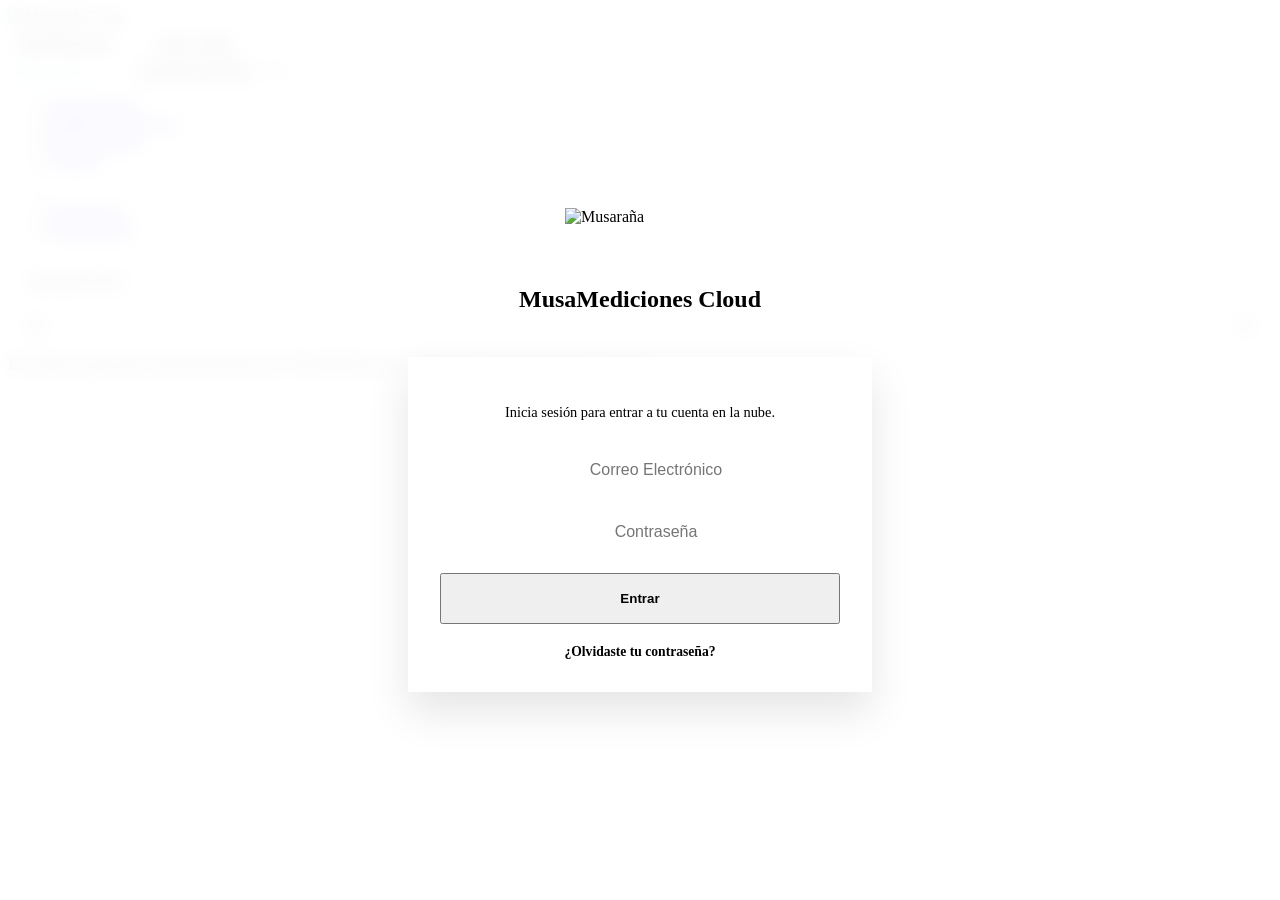
==== index.html @ 6845bec0 "Add files via upload" ====
<!DOCTYPE html>
<html lang="es">
<head>
    <meta charset="UTF-8">
    <meta name="viewport" content="width=device-width, initial-scale=1.0">
    <title>MusaMediciones | Musaraña Gestión de Museos</title>
    
    <script>
        // CAPTURADOR GLOBAL DE ERRORES para mostrar en pantalla
        window.onerror = function(msg, url, line) {
            setTimeout(() => {
                const errDiv = document.getElementById('login-error');
                if (errDiv) {
                    errDiv.style.display = 'block';
                    errDiv.innerHTML += `<br><span style="font-size:10px;color:black;">ERR: ${msg} <br> ${url}:${line}</span>`;
                } else {
                    alert("ERR: " + msg);
                }
            }, 500);
            return false;
        };
        window.onclick = function(e) {
            if(e.target && e.target.id === 'btn-login') {
                if(!window.app) alert("app.js NO ha cargado correctamente.");
                else if(!window.firebase) alert("Firebase NO ha cargado.");
            }
        };
    </script>
    
    <!-- Fonts: Inter -->
    <link rel="preconnect" href="https://fonts.googleapis.com">
    <link rel="preconnect" href="https://fonts.gstatic.com" crossorigin>
    <link href="https://fonts.googleapis.com/css2?family=Inter:wght@300;400;500;600;700;800&family=JetBrains+Mono&display=swap" rel="stylesheet">
    
    <!-- Icons: Lucide -->
    <script src="https://unpkg.com/lucide@latest"></script>
    <link rel="icon" type="image/png" href="assets/logo.png">
    
    <!-- Styles -->
    <link rel="stylesheet" href="css/style.css">
    <style>
        @page {
            size: A4;
            margin: 20mm;
        }

        @media print {
            body { 
                background: white !important;
                color: black !important;
                font-family: 'Inter', sans-serif;
                font-size: 10pt;
            }
            .background-blobs, aside, .user-actions, .price-library, 
            #btn-save, #btn-export-excel, #btn-new-project-quick, 
            #add-measurement-btn, .add-item-btn, .chapter-actions,
            #measurement-panel, .ignore-print, #project-meta-editor {
                display: none !important;
            }

            #app {
                display: block !important;
                grid-template-columns: 1fr !important;
            }
            
            header {
                display: none !important;
            }

            main {
                padding: 0 !important;
                margin: 0 !important;
                overflow: visible !important;
            }

            .view-container {
                display: block !important;
            }

            .glass {
                background: white !important;
                box-shadow: none !important;
                border: none !important;
            }

            /* Report Sections */
            .print-section {
                page-break-before: always;
                display: block !important;
            }
            .print-section:first-child {
                page-break-before: auto;
            }

            /* Professional Header (Matching Screenshot) */
            .print-header {
                display: block !important;
                margin-bottom: 40px;
                padding-bottom: 20px;
                text-transform: uppercase;
            }
            .print-header-title {
                font-size: 14pt;
                font-weight: 800;
                margin-bottom: 25px;
            }
            .print-header-item {
                display: flex;
                gap: 15px;
                margin-bottom: 8px;
                font-size: 9pt;
            }
            .print-header-label {
                width: 120px;
                font-weight: 700;
            }

            /* Summary Page */
            .summary-table {
                width: 100%;
                border-collapse: collapse;
                margin-bottom: 30px;
            }
            .summary-table th, .summary-table td {
                padding: 10px 0;
                text-align: right;
            }
            .summary-table td.desc {
                text-align: left;
                text-transform: uppercase;
            }

            /* Certification */
            .certification-text {
                margin: 40px 0;
                line-height: 1.8;
                font-weight: 600;
                text-transform: uppercase;
            }
            .signature-block {
                margin-top: 60px;
                text-align: right;
            }

            footer.print-footer {
                display: block !important;
                position: fixed;
                bottom: 10mm;
                left: 20mm;
                right: 20mm;
                border-top: 1px solid #ddd;
                padding-top: 5mm;
                font-size: 7pt;
                color: #666;
                text-align: center;
            }
            .page-number:after { content: counter(page); }
        }

        .print-only, .print-section { display: none; }
    </style>
</head>
<body>
    <div class="background-blobs">
        <div class="blob blob-1"></div>
        <div class="blob blob-2"></div>
    </div>

    <div id="app">
        <header class="glass">
            <div class="logo-container">
                <img src="assets/logo.png" alt="Musaraña Logo" class="header-logo-img">
            </div>
            <div class="project-info" style="display: flex; align-items: center; gap: 1rem;">
                <span id="current-project-name" contenteditable="true" style="font-weight: 700; color: var(--text-primary); font-size: 1.1rem; padding: 2px 8px; border-radius: 4px; border: 1px dashed transparent; transition: all 0.2s;">Sin Proyecto</span>
                <span id="total-budget-badge" class="glass" style="padding: 0.5rem 1.2rem; border-radius: 50px; font-size: 0.95rem; font-weight: 700; color: var(--primary);">
                    Total: <span id="project-total-val">0,00</span>€
                </span>
            </div>
            <div class="user-actions" style="display: flex; gap: 1rem;">
                <button id="btn-export-excel" class="btn-musa" style="background: white; color: #059669; border: 1px solid #dcfce7;">
                    Excel (.csv)
                </button>
                <button id="btn-new-project-quick" class="btn-musa" title="Nuevo Presupuesto" style="background: white; border: 1px solid var(--border); color: var(--text-secondary);">
                    <i data-lucide="plus" style="width: 18px;"></i>
                </button>
                <button id="btn-save" class="btn-musa">
                    Guardar Cambios
                </button>
                <button id="btn-logout" class="btn-musa" title="Cerrar Sesión" style="background: #fee2e2; border: 1px solid #fecaca; color: #b91c1c;">
                    <i data-lucide="log-out" style="width: 18px;"></i>
                </button>
            </div>
        </header>

        <aside class="glass">
            <nav id="sidebar-nav">
                <ul>
                    <li><a href="#portfolio" class="nav-item active" data-view="portfolio">
                        <i data-lucide="pie-chart"></i>
                        <span class="nav-text">Visión Global</span>
                    </a></li>
                    <li><a href="#dashboard" class="nav-item" data-view="dashboard">
                        <i data-lucide="layout-dashboard"></i>
                        <span class="nav-text">Dashboard Proyecto</span>
                    </a></li>
                    <li><a href="#projects" class="nav-item" data-view="projects">
                        <i data-lucide="folder-kanban"></i>
                        <span class="nav-text">Mis Proyectos</span>
                    </a></li>
                    <li><a href="#clients" class="nav-item" data-view="clients">
                        <i data-lucide="users"></i>
                        <span class="nav-text">Clientes</span>
                    </a></li>
                    <li><hr style="border: none; border-top: 1px solid var(--border); margin: 0.5rem 0;"></li>
                    <li><a href="#budget" class="nav-item" data-view="budget">
                        <i data-lucide="calculator"></i>
                        <span class="nav-text">Presupuesto</span>
                    </a></li>
                    <li><a href="#planning" class="nav-item" data-view="planning">
                        <i data-lucide="calendar-range"></i>
                        <span class="nav-text">Planificación</span>
                    </a></li>
                </ul>
            </nav>

            <div class="quick-stats" style="margin-top: auto; padding: 1.2rem; border-radius: var(--radius-lg); background: white; border: 1px solid var(--border);">
                <div style="font-size: 0.75rem; color: var(--text-muted); margin-bottom: 0.6rem; font-weight: 700; text-transform: uppercase;">Progreso PEM</div>
                <div style="height: 8px; background: #f1f5f9; border-radius: 4px; overflow: hidden; margin-bottom: 0.8rem;">
                    <div id="project-progress-bar" style="width: 35%; height: 100%; background: var(--primary);"></div>
                </div>
                <div style="display: flex; justify-content: space-between; font-size: 0.85rem; font-weight: 600;">
                    <span id="progress-text">0%</span>
                    <span id="project-total-reduced" style="color: var(--primary);">0€</span>
                </div>
            </div>
        </aside>

        <main id="main-content">
            <div id="view-portfolio" class="view-container"></div>
            <div id="view-dashboard" class="view-container" style="display: none;"></div>
            <div id="view-projects" class="view-container" style="display: none;"></div>
            <div id="view-clients" class="view-container" style="display: none;"></div>
            <div id="view-budget" class="view-container" style="display: none;"></div>
            <div id="view-planning" class="view-container" style="display: none;"></div>
            
            <!-- PRINT-ONLY SECTIONS -->
            <div id="print-detailed-report" class="print-section">
                <div class="print-header">
                    <div class="print-header-title">MEDICIONES Y PRESUPUESTO</div>
                    <div class="print-header-item"><div class="print-header-label">PROYECTO:</div><div id="p-project"></div></div>
                    <div class="print-header-item"><div class="print-header-label">SITUACION:</div><div id="p-situation"></div></div>
                    <div class="print-header-item"><div class="print-header-label">PROPIEDAD:</div><div id="p-property"></div></div>
                    <div class="print-header-item"><div class="print-header-label">MUSEOLOGO:</div><div id="p-author"></div></div>
                    <div class="print-header-item"><div class="print-header-label">LOCALIDAD:</div><div id="p-location"></div></div>
                </div>
                <div id="print-tree-root"></div>
            </div>

            <div id="print-summary-report" class="print-section">
                <div class="print-header">
                    <div class="print-header-title">RESUMEN DE PRESUPUESTO</div>
                </div>
                <div id="print-summary-root"></div>
                
                <div class="certification-text" style="margin-top: 50px;">
                    Asciende el presente documento a la expresada cantidad de<br>
                    <span id="txt-amount-words" style="font-weight: 800;"></span> (<span id="txt-amount-numeric"></span> EUROS)
                </div>
                
                <div class="signature-block">
                    <div id="p-signature-location" style="margin-bottom: 20px;"></div>
                    <div id="p-signature-title" style="font-weight: 700;"></div>
                    <div id="p-signature-name"></div>
                </div>
            </div>
        </main>
    </div>

    <footer class="print-footer">
        Documento generado automáticamente por MusaMediciones | Musaraña Gestión de Museos | Página <span class="page-number"></span>
    </footer>

    <!-- Login Overlay -->
    <div id="login-overlay" style="position: fixed; inset: 0; background: rgba(255,255,255,0.9); backdrop-filter: blur(10px); z-index: 10000; display: flex; align-items: center; justify-content: center; flex-direction: column; gap: 1.5rem; animation: fadeIn 0.3s ease;">
        <img src="assets/logo.png" alt="Musaraña" style="width: 150px; margin-bottom: 1rem;">
        <h2 style="font-weight: 800; color: var(--primary);">MusaMediciones Cloud</h2>
        <div style="background: white; padding: 2rem; border-radius: var(--radius-xl); box-shadow: 0 20px 40px rgba(0,0,0,0.1); width: 100%; max-width: 400px; text-align: center;">
            <p style="color: var(--text-muted); margin-bottom: 1.5rem; font-size: 0.9rem;">Inicia sesión para entrar a tu cuenta en la nube.</p>
            
            <input type="email" id="login-email" placeholder="Correo Electrónico" style="width: 100%; padding: 1rem; border-radius: 8px; border: 1px solid var(--border); margin-bottom: 0.8rem; font-size: 1rem; text-align: center;">
            
            <div id="login-hint" style="font-size: 0.75rem; color: var(--text-muted); margin-top: -0.4rem; margin-bottom: 0.8rem; display: none; line-height: 1.4; padding: 0.6rem; border-radius: 8px; background: #f8fafc; border: 1px solid var(--border); text-align: left;"></div>
            
            <input type="password" id="login-key" placeholder="Contraseña" style="width: 100%; padding: 1rem; border-radius: 8px; border: 1px solid var(--border); margin-bottom: 1rem; font-size: 1rem; text-align: center;">
            
            <button id="btn-login" onclick="window.emergencyLogin()" class="btn-musa" style="width: 100%; padding: 1rem; font-weight: 600;">Entrar</button>
            
            <div style="margin-top: 1.2rem; display: flex; flex-direction: column; gap: 0.5rem; align-items: center;">
                <a id="btn-reset-password" href="#" onclick="event.preventDefault(); window.emergencyPasswordReset()" style="color: var(--primary); font-size: 0.85rem; text-decoration: none; font-weight: 600; transition: opacity 0.2s;" onmouseover="this.style.opacity=0.8" onmouseout="this.style.opacity=1">¿Olvidaste tu contraseña?</a>
            </div>

            <div id="login-error" style="color: #ef4444; font-size: 0.8rem; margin-top: 1rem; display: none;">Clave incorrecta. Inténtalo de nuevo.</div>
        </div>
    </div>

    <!-- Scripts -->
    <script src="js/firebase-config.js?v=4"></script>
    <script type="module">
        console.log("MusaApp: Iniciando carga de Firebase SDK...");
        import { initializeApp } from "https://www.gstatic.com/firebasejs/9.23.0/firebase-app.js";
        import { getAuth, signInWithEmailAndPassword, onAuthStateChanged, signOut, sendPasswordResetEmail } from "https://www.gstatic.com/firebasejs/9.23.0/firebase-auth.js";
        import { getFirestore, collection, addDoc, getDocs, doc, setDoc, deleteDoc, query, where, onSnapshot } from "https://www.gstatic.com/firebasejs/9.23.0/firebase-firestore.js";
        window.firebase = { initializeApp, getAuth, signInWithEmailAndPassword, onAuthStateChanged, signOut, sendPasswordResetEmail, getFirestore, collection, addDoc, getDocs, doc, setDoc, deleteDoc, query, where, onSnapshot };
        console.log("MusaApp: Firebase SDK cargado correctamente.");

        // Intentar recuperar el último email guardado por Firebase en IndexedDB
        async function getSavedEmail() {
            return new Promise((resolve) => {
                try {
                    const req = indexedDB.open("firebaseLocalStorageDb");
                    req.onerror = () => resolve(null);
                    req.onsuccess = () => {
                        const db = req.result;
                        if (!db.objectStoreNames.contains("firebaseLocalStorage")) {
                            resolve(null);
                            return;
                        }
                        const tx = db.transaction(["firebaseLocalStorage"], "readonly");
                        const store = tx.objectStore("firebaseLocalStorage");
                        const getAllReq = store.getAll();
                        getAllReq.onsuccess = () => {
                            const data = getAllReq.result;
                            if (data && data.length > 0) {
                                for (const item of data) {
                                    if (item && item.value && item.value.email) {
                                        resolve(item.value.email);
                                        return;
                                    }
                                }
                            }
                            resolve(null);
                        };
                        getAllReq.onerror = () => resolve(null);
                    };
                } catch (e) {
                    resolve(null);
                }
            });
        }

        // Pre-cargar el último correo si existe
        document.addEventListener("DOMContentLoaded", async () => {
            setTimeout(async () => {
                const emailInput = document.getElementById('login-email');
                if (emailInput) {
                    const savedEmail = await getSavedEmail();
                    if (savedEmail) {
                        emailInput.value = savedEmail;
                        const hintDiv = document.getElementById('login-hint');
                        if (hintDiv) {
                            hintDiv.style.display = 'block';
                            hintDiv.innerHTML = `💡 <strong>Sugerencia:</strong> Tu última sesión activa fue con <strong style="color: var(--primary);">${savedEmail}</strong>.`;
                        }
                    }
                }
            }, 500);
        });

        window.emergencyLogin = async function() {
            console.log("MusaApp: BOTÓN PULSADO (Emergencia)");
            if (!window.firebase) { alert("Error: Firebase no ha cargado correctamente."); return; }
            if (!window.state) { alert("Error: El estado de la app (state.js) no está disponible."); return; }
            
            const email = document.getElementById('login-email').value.trim();
            const pass = document.getElementById('login-key').value.trim();
            
            if (!email || !pass) { alert("Por favor, introduce tu correo y contraseña."); return; }
            
            const btn = document.getElementById('btn-login');
            btn.disabled = true;
            btn.textContent = "Conectando...";

            try {
                if (!window.state.auth) window.state.initFirebaseAppOnly();
                const auth = window.state.auth;
                await window.firebase.signInWithEmailAndPassword(auth, email, pass);
                alert("¡Login con éxito! Entrando...");
                location.reload(); 
            } catch (e) {
                btn.disabled = false;
                btn.textContent = "Entrar";
                console.error("MusaApp: Error de emergencia:", e);
                alert("Error en el login: " + e.message);
            }
        };

        window.emergencyPasswordReset = async function() {
            const emailInput = document.getElementById('login-email');
            const email = emailInput.value.trim();
            if (!email) {
                alert("Por favor, introduce tu correo electrónico en el campo superior para enviarte el enlace de restablecimiento.");
                emailInput.focus();
                return;
            }
            
            if (!confirm(`¿Enviar un correo para restablecer la contraseña a: ${email}?`)) {
                return;
            }

            if (!window.firebase) { alert("Error: Firebase no ha cargado correctamente."); return; }
            if (!window.state) { alert("Error: El estado de la app (state.js) no está disponible."); return; }

            const btnReset = document.getElementById('btn-reset-password');
            const oldText = btnReset.textContent;
            btnReset.textContent = "Enviando enlace...";
            btnReset.style.pointerEvents = 'none';

            try {
                if (!window.state.auth) window.state.initFirebaseAppOnly();
                const auth = window.state.auth;
                await window.firebase.sendPasswordResetEmail(auth, email);
                alert(`¡Correo enviado! Revisa la bandeja de entrada de ${email} para restablecer tu contraseña.`);
            } catch (e) {
                console.error("MusaApp: Error restableciendo contraseña:", e);
                alert("Error al enviar el correo de restablecimiento: " + e.message);
            } finally {
                btnReset.textContent = oldText;
                btnReset.style.pointerEvents = 'auto';
            }
        };
    </script>
    <script src="js/state.js?v=6" defer></script>
    <script src="js/components/portfolio.js?v=7" defer></script>
    <script src="js/components/dashboard.js?v=6" defer></script>
    <script src="js/components/budget.js?v=6" defer></script>
    <script src="js/components/project-manager.js?v=6" defer></script>
    <script src="js/components/client-manager.js?v=6" defer></script>
    <script src="js/components/gantt.js?v=6" defer></script>
    <script src="js/app.js?v=6" defer></script>
</body>
</html>
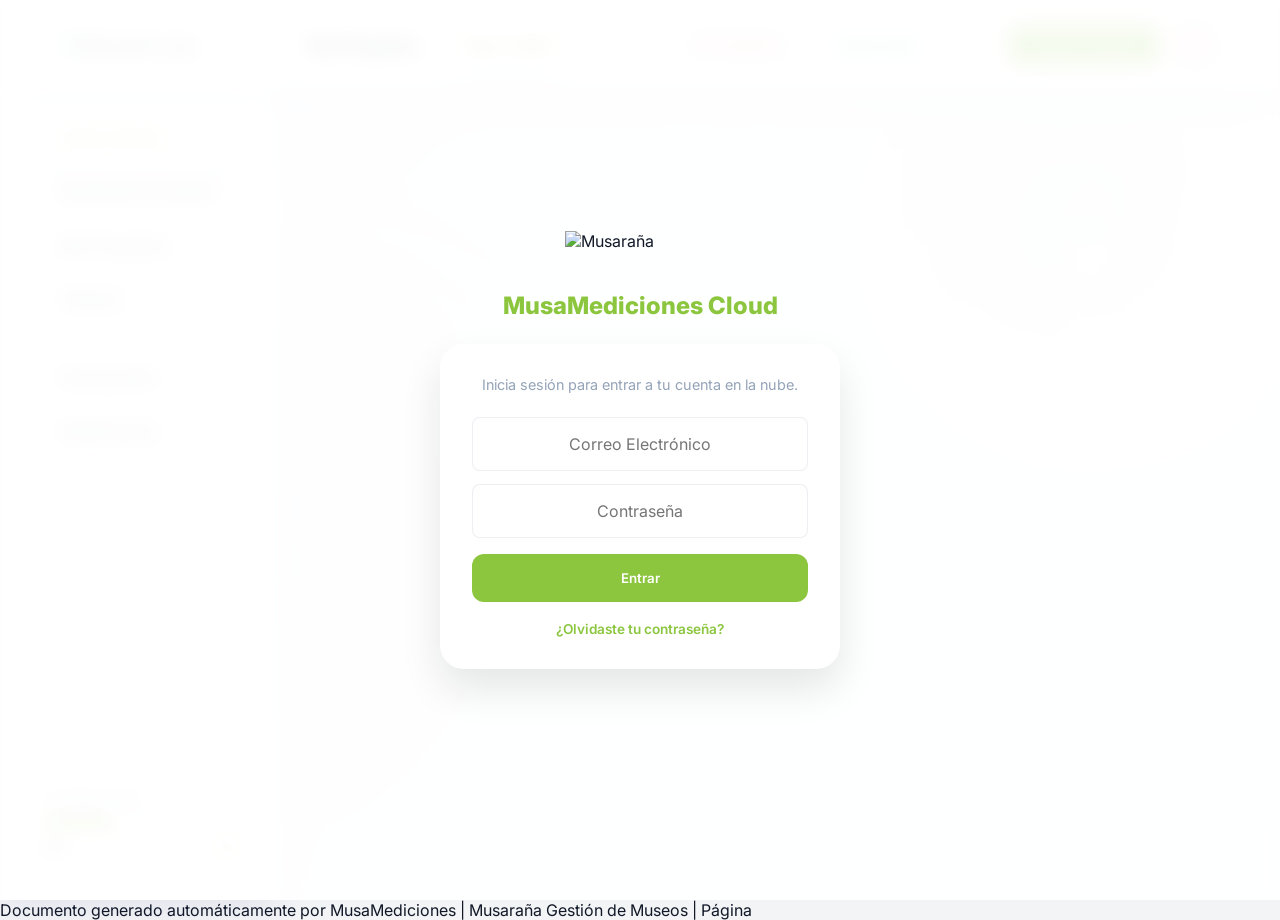
==== commit 99474497: "Add files via upload" ====
--- a/index.html
+++ b/index.html
@@ -52,7 +52,7 @@
                 font-size: 10pt;
             }
             .background-blobs, aside, .user-actions, .price-library, 
-            #btn-save, #btn-export-excel, #btn-new-project-quick, 
+            #btn-save, #btn-export-excel, #btn-export-pdf, #btn-new-project-quick, 
             #add-measurement-btn, .add-item-btn, .chapter-actions,
             #measurement-panel, .ignore-print, #project-meta-editor {
                 display: none !important;
@@ -178,8 +178,11 @@
                 </span>
             </div>
             <div class="user-actions" style="display: flex; gap: 1rem;">
+                <button id="btn-export-pdf" class="btn-musa" style="background: white; color: #ef4444; border: 1px solid #fee2e2;">
+                    PDF Multihola
+                </button>
                 <button id="btn-export-excel" class="btn-musa" style="background: white; color: #059669; border: 1px solid #dcfce7;">
-                    Excel (.csv)
+                    Excel (.xlsx)
                 </button>
                 <button id="btn-new-project-quick" class="btn-musa" title="Nuevo Presupuesto" style="background: white; border: 1px solid var(--border); color: var(--text-secondary);">
                     <i data-lucide="plus" style="width: 18px;"></i>
@@ -237,6 +240,7 @@
         </aside>
 
         <main id="main-content">
+            <div id="pdf-report-container" style="display: none;"></div>
             <div id="view-portfolio" class="view-container"></div>
             <div id="view-dashboard" class="view-container" style="display: none;"></div>
             <div id="view-projects" class="view-container" style="display: none;"></div>
@@ -430,6 +434,8 @@
             }
         };
     </script>
+    <!-- SheetJS para exportación XLSX -->
+    <script src="https://cdn.sheetjs.com/xlsx-latest/package/dist/xlsx.full.min.js"></script>
     <script src="js/state.js?v=6" defer></script>
     <script src="js/components/portfolio.js?v=7" defer></script>
     <script src="js/components/dashboard.js?v=6" defer></script>
--- a/css/style.css
+++ b/css/style.css
@@ -0,0 +1,271 @@
+:root {
+    /* Color Palette - Musaraña Corporate Light Mode */
+    --primary: #8CC63F;
+    --primary-hover: #7EAD36;
+    --secondary: #64748b;
+    --bg-page: #F3F4F6;
+    --bg-surface: rgba(255, 255, 255, 0.85); /* Premium Glassmorphism */
+    --bg-glass: rgba(255, 255, 255, 0.6);
+    --text-primary: #111827;
+    --text-secondary: #4B5563;
+    --text-muted: #94a3b8;
+    --border: rgba(229, 231, 235, 0.7);
+    --accent: #8CC63F;
+    --success: #8CC63F;
+    --warning: #f59e0b;
+    --danger: #ef4444;
+
+    /* Spacing & Borders */
+    --radius-sm: 8px;
+    --radius-md: 12px;
+    --radius-lg: 20px;
+    --radius-xl: 1.5rem;
+    --shadow-glass: 0 8px 32px 0 rgba(31, 38, 135, 0.07);
+}
+
+* {
+    margin: 0;
+    padding: 0;
+    box-sizing: border-box;
+    font-family: 'Inter', sans-serif;
+}
+
+body {
+    background-color: var(--bg-page);
+    color: var(--text-primary);
+    min-height: 100vh;
+    overflow-x: hidden;
+    display: flex;
+    flex-direction: column;
+}
+
+/* Background Blobs (Musaraña Design Pattern) */
+.background-blobs {
+    position: fixed;
+    top: 0;
+    left: 0;
+    width: 100%;
+    height: 100%;
+    z-index: -1;
+    overflow: hidden;
+    background: linear-gradient(135deg, #f0f4fd 0%, #f6fdfa 100%);
+}
+
+.blob {
+    position: absolute;
+    filter: blur(80px);
+    opacity: 0.5;
+    border-radius: 50%;
+    animation: float 20s infinite ease-in-out alternate;
+}
+
+.blob-1 {
+    top: -10%;
+    right: -10%;
+    width: 50vw;
+    height: 50vw;
+    background: radial-gradient(circle, rgba(140, 198, 63, 0.2) 0%, rgba(140, 198, 63, 0) 70%);
+}
+
+.blob-2 {
+    bottom: -10%;
+    left: -10%;
+    width: 60vw;
+    height: 60vw;
+    background: radial-gradient(circle, rgba(189, 191, 193, 0.2) 0%, rgba(189, 191, 193, 0) 70%);
+    animation-delay: -10s;
+}
+
+@keyframes float {
+    0% { transform: translate(0, 0) scale(1); }
+    100% { transform: translate(-50px, 50px) scale(1.1); }
+}
+
+/* Layout */
+#app {
+    display: grid;
+    grid-template-columns: 280px 1fr;
+    grid-template-rows: 90px 1fr;
+    height: 100vh;
+    width: 100%;
+}
+
+header {
+    grid-column: 1 / -1;
+    display: flex;
+    align-items: center;
+    justify-content: space-between;
+    padding: 0 4rem;
+    z-index: 10;
+}
+
+.header-logo-img {
+    max-height: 50px;
+    width: auto;
+}
+
+aside {
+    padding: 1.5rem;
+    display: flex;
+    flex-direction: column;
+    gap: 2rem;
+}
+
+main {
+    padding: 2rem;
+    overflow-y: auto;
+}
+
+/* Glassmorphism Classes */
+.glass {
+    background: var(--bg-surface);
+    backdrop-filter: blur(16px);
+    -webkit-backdrop-filter: blur(16px);
+    border: 1px solid var(--border);
+    box-shadow: var(--shadow-glass);
+}
+
+/* Navigation */
+nav ul {
+    list-style: none;
+    display: flex;
+    flex-direction: column;
+    gap: 0.5rem;
+}
+
+.nav-item {
+    display: flex;
+    align-items: center;
+    gap: 1rem;
+    padding: 0.8rem 1.2rem;
+    border-radius: var(--radius-md);
+    color: var(--text-secondary);
+    cursor: pointer;
+    transition: all 0.2s ease;
+    text-decoration: none;
+    font-weight: 500;
+}
+
+.nav-item:hover, .nav-item.active {
+    background: white;
+    color: var(--primary);
+    box-shadow: var(--shadow-glass);
+}
+
+/* Budget View */
+.partida {
+    background: white;
+    margin: 0.5rem 0;
+    padding: 1rem;
+    border-radius: 12px;
+    border: 1px solid var(--border);
+    display: grid;
+    grid-template-columns: 80px 1fr 100px 120px 150px;
+    align-items: center;
+    gap: 1rem;
+    transition: all 0.2s;
+}
+
+.partida:hover {
+    border-color: var(--primary);
+    transform: translateX(4px);
+}
+
+.partida.active {
+    border-color: var(--primary);
+    background: linear-gradient(to right, rgba(140, 198, 63, 0.05), white);
+}
+
+.val {
+    text-align: right;
+    font-family: 'JetBrains Mono', monospace;
+    color: var(--text-primary);
+}
+
+input[type="number"] {
+    background: #f8fafc;
+    border: 1px solid var(--border);
+    padding: 0.4rem;
+    border-radius: 6px;
+    font-size: 0.9rem;
+    width: 100%;
+}
+
+input[type="number"]:focus {
+    outline: none;
+    border-color: var(--primary);
+    box-shadow: 0 0 0 3px rgba(140, 198, 63, 0.1);
+}
+
+/* Catalog sidebar */
+.catalog-item {
+    background: white;
+    border: 1px solid var(--border);
+    transition: all 0.2s;
+}
+
+.catalog-item:hover {
+    border-color: var(--primary);
+    box-shadow: 0 4px 12px rgba(0,0,0,0.05);
+}
+
+/* Button Custom */
+.btn-musa {
+    background: var(--primary);
+    color: white;
+    border: none;
+    padding: 0.6rem 1.2rem;
+    border-radius: 0.75rem;
+    font-weight: 600;
+    cursor: pointer;
+    transition: all 0.2s;
+}
+
+.btn-musa:hover {
+    background: var(--primary-hover);
+    transform: translateY(-1px);
+}
+
+/* Gantt Chart */
+.gantt-bar {
+    fill: var(--primary);
+    rx: 6;
+    transition: fill 0.2s;
+}
+
+.gantt-bar:hover {
+    fill: var(--primary-hover);
+}
+
+.gantt-svg text {
+    fill: var(--text-secondary);
+}
+
+/* Responsive */
+.view-container {
+    width: 100%;
+    overflow-x: auto;
+}
+
+@media (max-width: 1200px) {
+    .partida {
+        grid-template-columns: 80px 1fr 80px 100px 100px;
+        font-size: 0.9rem;
+    }
+}
+
+@media (max-width: 1024px) {
+    #app {
+        grid-template-columns: 80px 1fr;
+    }
+    .nav-text { display: none; }
+    header { padding: 0 1.5rem; }
+    
+    .partida {
+        grid-template-columns: 1fr;
+        gap: 0.5rem;
+    }
+    .partida > div:first-child {
+        font-weight: bold;
+    }
+}
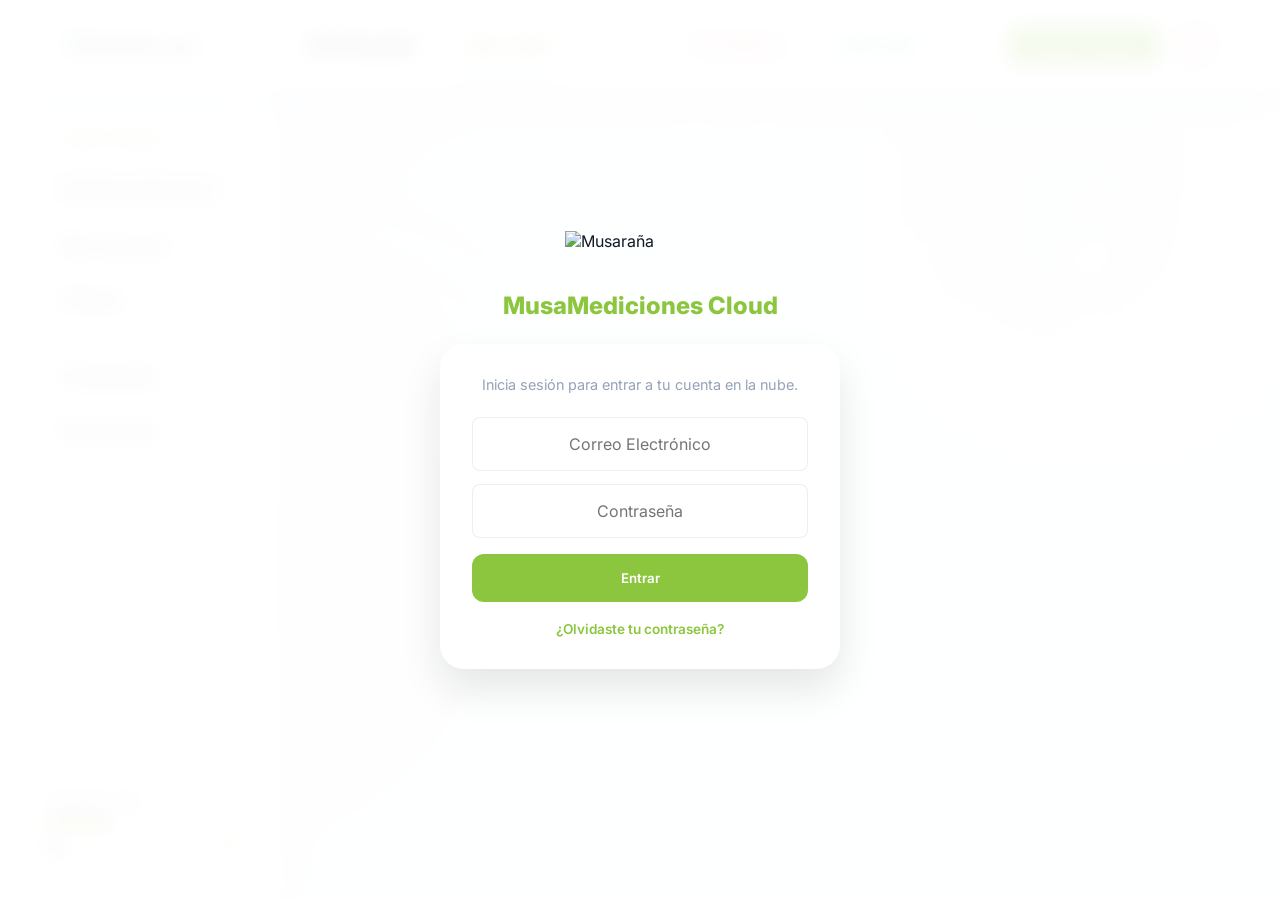
==== commit 3fdd1baa: "Add files via upload" ====
--- a/index.html
+++ b/index.html
@@ -74,7 +74,7 @@
             }
 
             .view-container {
-                display: block !important;
+                display: none !important;
             }
 
             .glass {
@@ -142,19 +142,6 @@
                 text-align: right;
             }
 
-            footer.print-footer {
-                display: block !important;
-                position: fixed;
-                bottom: 10mm;
-                left: 20mm;
-                right: 20mm;
-                border-top: 1px solid #ddd;
-                padding-top: 5mm;
-                font-size: 7pt;
-                color: #666;
-                text-align: center;
-            }
-            .page-number:after { content: counter(page); }
         }
 
         .print-only, .print-section { display: none; }
@@ -248,42 +235,11 @@
             <div id="view-budget" class="view-container" style="display: none;"></div>
             <div id="view-planning" class="view-container" style="display: none;"></div>
             
-            <!-- PRINT-ONLY SECTIONS -->
-            <div id="print-detailed-report" class="print-section">
-                <div class="print-header">
-                    <div class="print-header-title">MEDICIONES Y PRESUPUESTO</div>
-                    <div class="print-header-item"><div class="print-header-label">PROYECTO:</div><div id="p-project"></div></div>
-                    <div class="print-header-item"><div class="print-header-label">SITUACION:</div><div id="p-situation"></div></div>
-                    <div class="print-header-item"><div class="print-header-label">PROPIEDAD:</div><div id="p-property"></div></div>
-                    <div class="print-header-item"><div class="print-header-label">MUSEOLOGO:</div><div id="p-author"></div></div>
-                    <div class="print-header-item"><div class="print-header-label">LOCALIDAD:</div><div id="p-location"></div></div>
-                </div>
-                <div id="print-tree-root"></div>
-            </div>
-
-            <div id="print-summary-report" class="print-section">
-                <div class="print-header">
-                    <div class="print-header-title">RESUMEN DE PRESUPUESTO</div>
-                </div>
-                <div id="print-summary-root"></div>
-                
-                <div class="certification-text" style="margin-top: 50px;">
-                    Asciende el presente documento a la expresada cantidad de<br>
-                    <span id="txt-amount-words" style="font-weight: 800;"></span> (<span id="txt-amount-numeric"></span> EUROS)
-                </div>
-                
-                <div class="signature-block">
-                    <div id="p-signature-location" style="margin-bottom: 20px;"></div>
-                    <div id="p-signature-title" style="font-weight: 700;"></div>
-                    <div id="p-signature-name"></div>
-                </div>
-            </div>
+            <!-- Old print sections removed. We now use pdf-report-container -->
         </main>
     </div>
 
-    <footer class="print-footer">
-        Documento generado automáticamente por MusaMediciones | Musaraña Gestión de Museos | Página <span class="page-number"></span>
-    </footer>
+
 
     <!-- Login Overlay -->
     <div id="login-overlay" style="position: fixed; inset: 0; background: rgba(255,255,255,0.9); backdrop-filter: blur(10px); z-index: 10000; display: flex; align-items: center; justify-content: center; flex-direction: column; gap: 1.5rem; animation: fadeIn 0.3s ease;">
--- a/css/style.css
+++ b/css/style.css
@@ -153,16 +153,42 @@
 }
 
 /* Budget View */
+.meta-field {
+    display: flex;
+    flex-direction: column;
+    gap: 0.4rem;
+}
+
+.meta-field label {
+    font-size: 0.75rem;
+    font-weight: 800;
+    color: var(--text-muted);
+    text-transform: uppercase;
+}
+
+.meta-field input, .meta-field select {
+    padding: 0.6rem;
+    border: 1px solid var(--border);
+    border-radius: 6px;
+    font-size: 0.9rem;
+    background: #f8fafc;
+    width: 100%;
+    box-sizing: border-box;
+    transition: all 0.2s;
+}
+
+.meta-field input:focus, .meta-field select:focus {
+    outline: none;
+    border-color: var(--primary);
+    box-shadow: 0 0 0 2px rgba(140, 198, 63, 0.1);
+}
+
 .partida {
     background: white;
     margin: 0.5rem 0;
     padding: 1rem;
     border-radius: 12px;
     border: 1px solid var(--border);
-    display: grid;
-    grid-template-columns: 80px 1fr 100px 120px 150px;
-    align-items: center;
-    gap: 1rem;
     transition: all 0.2s;
 }
 
@@ -189,12 +215,34 @@
     border-radius: 6px;
     font-size: 0.9rem;
     width: 100%;
+    -moz-appearance: textfield; /* Firefox */
+}
+
+input[type="number"]::-webkit-outer-spin-button,
+input[type="number"]::-webkit-inner-spin-button {
+    -webkit-appearance: none;
+    margin: 0;
 }
 
 input[type="number"]:focus {
     outline: none;
     border-color: var(--primary);
     box-shadow: 0 0 0 3px rgba(140, 198, 63, 0.1);
+}
+
+/* Budget Table Layout */
+.budget-table-wrapper {
+    width: 100%;
+    overflow-x: auto;
+    padding-bottom: 1rem;
+}
+
+.budget-grid {
+    display: grid;
+    grid-template-columns: 50px minmax(200px, 1fr) 65px 65px 65px 65px 80px 80px 90px 90px;
+    gap: 10px;
+    min-width: 900px;
+    align-items: center;
 }
 
 /* Catalog sidebar */
@@ -247,25 +295,63 @@
     overflow-x: auto;
 }
 
-@media (max-width: 1200px) {
-    .partida {
-        grid-template-columns: 80px 1fr 80px 100px 100px;
-        font-size: 0.9rem;
-    }
-}
-
 @media (max-width: 1024px) {
     #app {
         grid-template-columns: 80px 1fr;
     }
     .nav-text { display: none; }
     header { padding: 0 1.5rem; }
-    
-    .partida {
+}
+
+@media (max-width: 768px) {
+    #app {
         grid-template-columns: 1fr;
-        gap: 0.5rem;
-    }
-    .partida > div:first-child {
-        font-weight: bold;
-    }
-}
+        grid-template-rows: auto 1fr auto;
+    }
+    header {
+        grid-column: 1 / -1;
+        padding: 1rem;
+        height: auto;
+        flex-direction: column;
+        gap: 1rem;
+        align-items: center;
+    }
+    .project-info {
+        flex-direction: column;
+        width: 100%;
+        text-align: center;
+        gap: 0.5rem !important;
+    }
+    .user-actions {
+        justify-content: center;
+        flex-wrap: wrap;
+    }
+    aside {
+        grid-column: 1 / -1;
+        grid-row: 3 / 4;
+        padding: 0.5rem;
+        flex-direction: row;
+        border-top: 1px solid var(--border);
+        background: white;
+        z-index: 100;
+        overflow-x: auto;
+        gap: 0;
+    }
+    nav { width: 100%; }
+    nav ul {
+        flex-direction: row;
+        justify-content: space-between;
+        gap: 0;
+    }
+    .nav-item {
+        flex-direction: column;
+        gap: 0.2rem;
+        padding: 0.5rem;
+    }
+    .nav-text {
+        display: block;
+        font-size: 0.6rem;
+    }
+    .quick-stats { display: none; }
+    main { padding: 1rem; }
+}
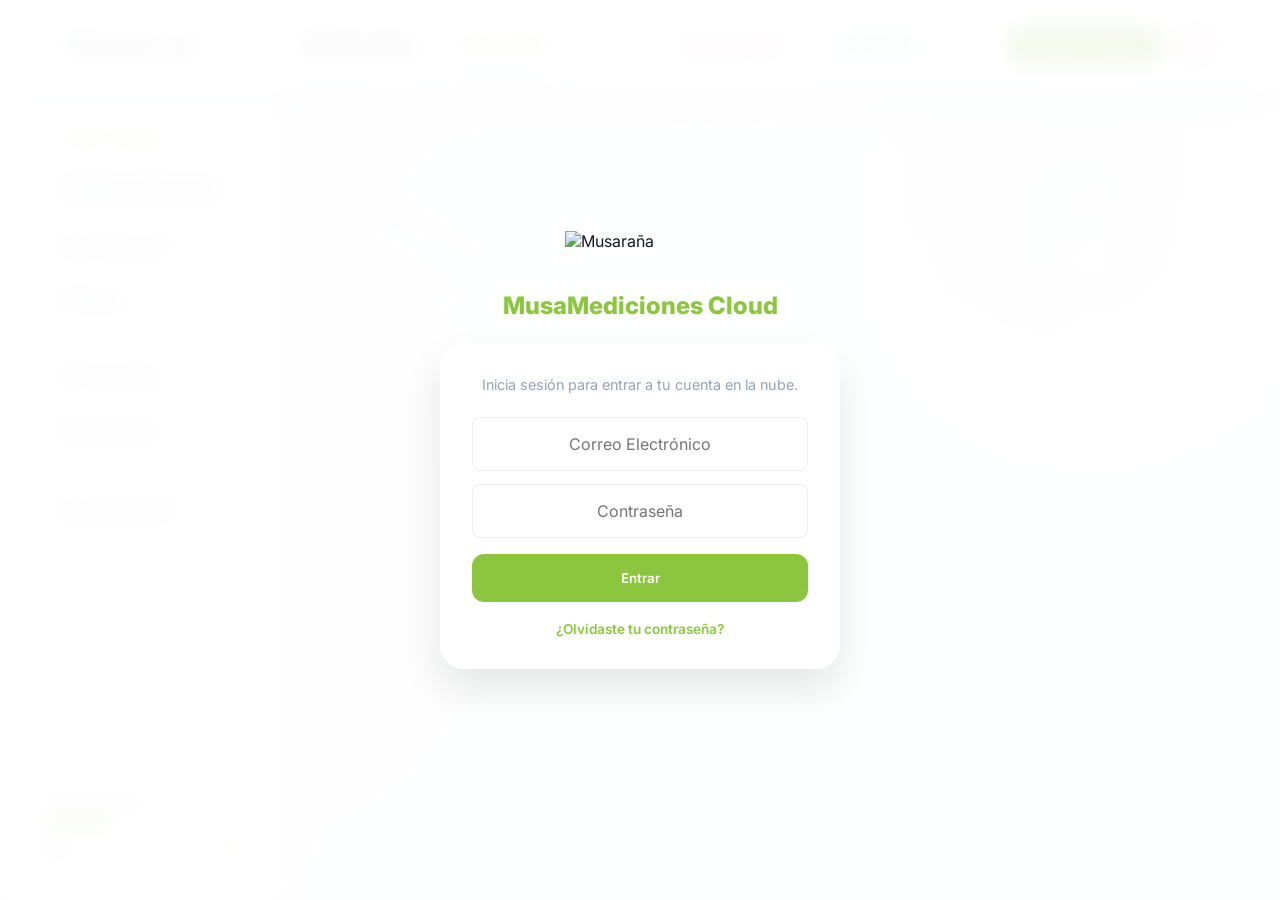
==== commit b2275784: "Add files via upload" ====
--- a/index.html
+++ b/index.html
@@ -77,6 +77,14 @@
                 display: none !important;
             }
 
+            .view-container.print-active {
+                display: block !important;
+            }
+            
+            .dashboard-view.print-active {
+                display: block !important;
+            }
+
             .glass {
                 background: white !important;
                 box-shadow: none !important;
@@ -166,7 +174,7 @@
             </div>
             <div class="user-actions" style="display: flex; gap: 1rem;">
                 <button id="btn-export-pdf" class="btn-musa" style="background: white; color: #ef4444; border: 1px solid #fee2e2;">
-                    PDF Multihola
+                    Exportar a PDF
                 </button>
                 <button id="btn-export-excel" class="btn-musa" style="background: white; color: #059669; border: 1px solid #dcfce7;">
                     Excel (.xlsx)
@@ -211,6 +219,11 @@
                         <i data-lucide="calendar-range"></i>
                         <span class="nav-text">Planificación</span>
                     </a></li>
+                    <li><hr style="border: none; border-top: 1px solid var(--border); margin: 0.5rem 0;"></li>
+                    <li><a href="#manual" class="nav-item" data-view="manual">
+                        <i data-lucide="book-open"></i>
+                        <span class="nav-text">Manual de Uso</span>
+                    </a></li>
                 </ul>
             </nav>
 
@@ -234,6 +247,7 @@
             <div id="view-clients" class="view-container" style="display: none;"></div>
             <div id="view-budget" class="view-container" style="display: none;"></div>
             <div id="view-planning" class="view-container" style="display: none;"></div>
+            <div id="view-manual" class="view-container" style="display: none;"></div>
             
             <!-- Old print sections removed. We now use pdf-report-container -->
         </main>
@@ -399,6 +413,7 @@
     <script src="js/components/project-manager.js?v=6" defer></script>
     <script src="js/components/client-manager.js?v=6" defer></script>
     <script src="js/components/gantt.js?v=6" defer></script>
+    <script src="js/components/manual.js?v=1" defer></script>
     <script src="js/app.js?v=6" defer></script>
 </body>
 </html>
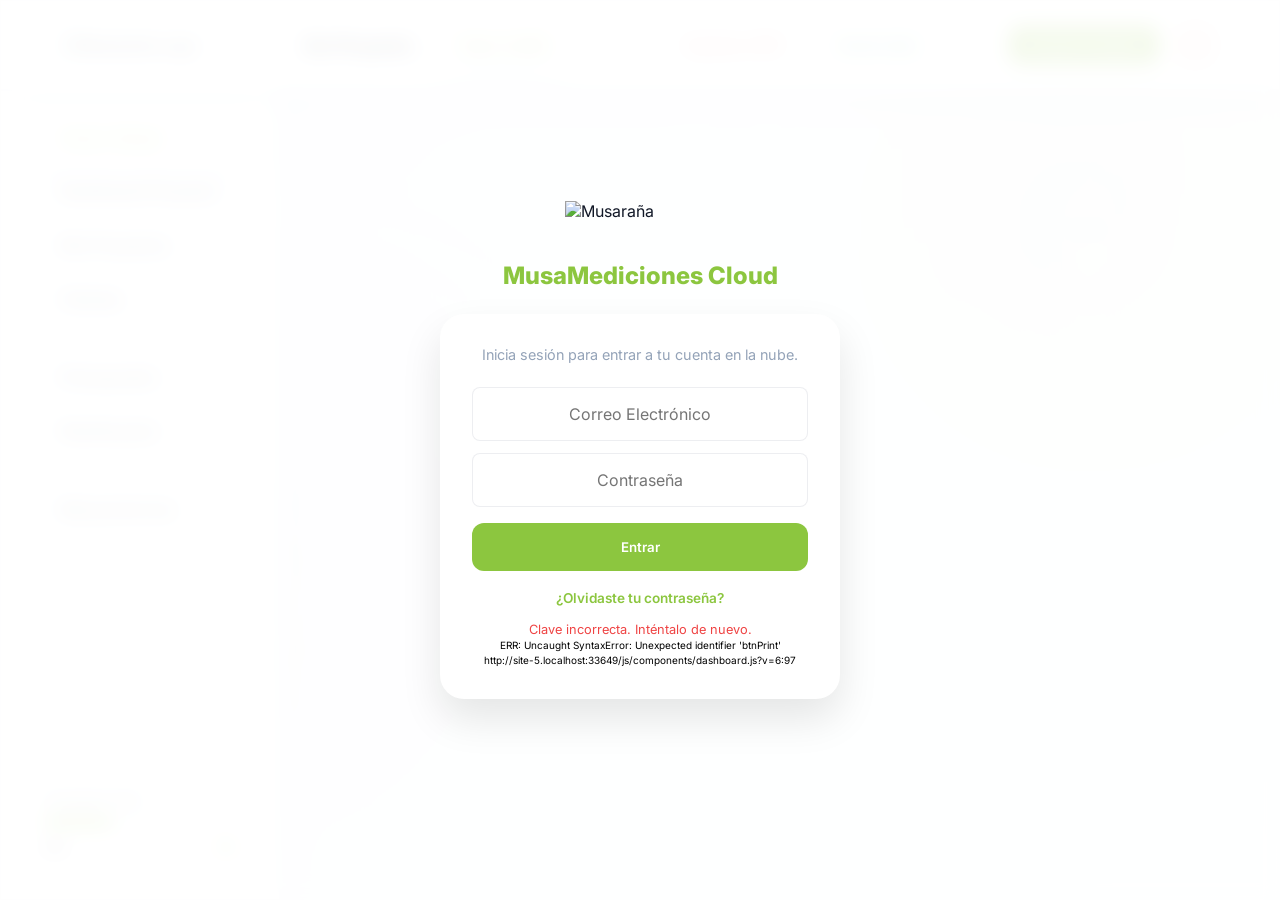
==== commit f5794387: "Add files via upload" ====
--- a/index.html
+++ b/index.html
@@ -167,7 +167,7 @@
                 <img src="assets/logo.png" alt="Musaraña Logo" class="header-logo-img">
             </div>
             <div class="project-info" style="display: flex; align-items: center; gap: 1rem;">
-                <span id="current-project-name" contenteditable="true" style="font-weight: 700; color: var(--text-primary); font-size: 1.1rem; padding: 2px 8px; border-radius: 4px; border: 1px dashed transparent; transition: all 0.2s;">Sin Proyecto</span>
+                <span id="current-project-name" style="font-weight: 700; color: var(--text-primary); font-size: 1.1rem; padding: 2px 8px; border-radius: 4px; border: 1px dashed transparent; transition: all 0.2s;">Sin Proyecto</span>
                 <span id="total-budget-badge" class="glass" style="padding: 0.5rem 1.2rem; border-radius: 50px; font-size: 0.95rem; font-weight: 700; color: var(--primary);">
                     Total: <span id="project-total-val">0,00</span>€
                 </span>
